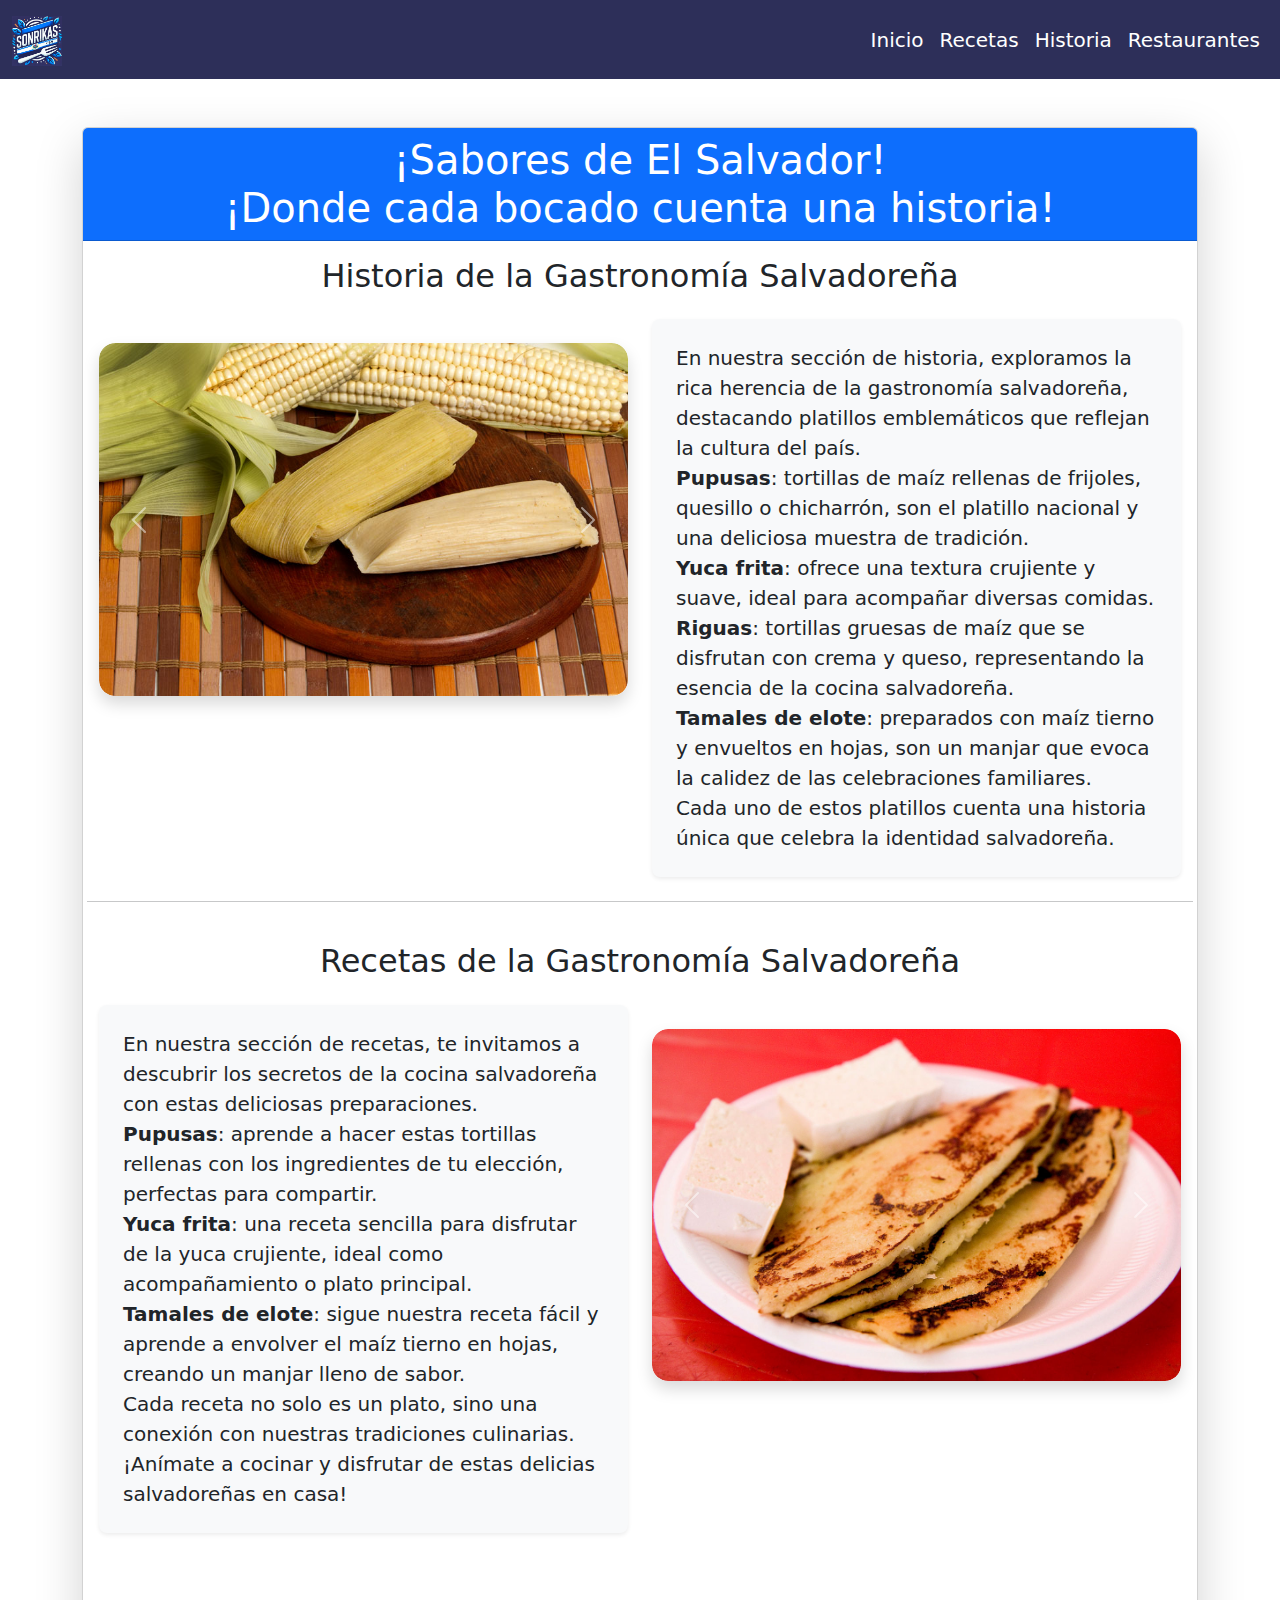
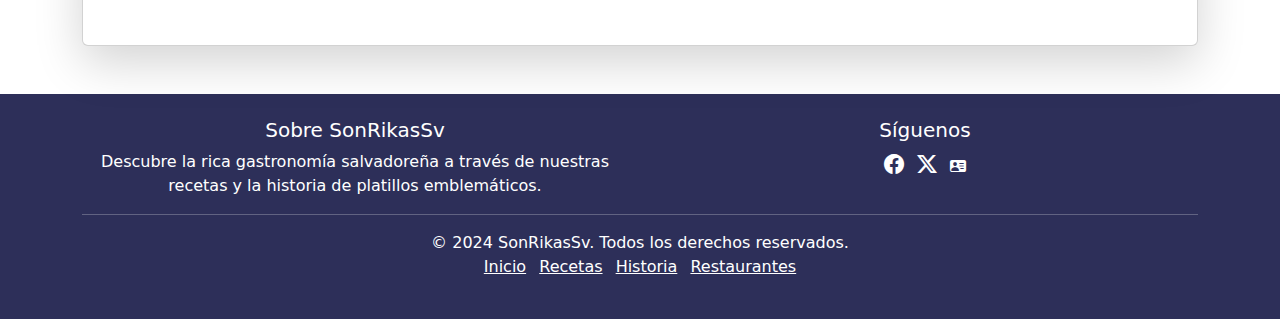
==== index.html @ 8b09bbbd "Update index.html" ====
<!DOCTYPE html>
<html lang="es">

<head>
    <!-- Google tag (gtag.js) -->
    <script async src="https://www.googletagmanager.com/gtag/js?id=G-XH4VX1W333"></script>
    <script>
        window.dataLayer = window.dataLayer || [];
        function gtag() { dataLayer.push(arguments); }
        gtag('js', new Date());

        gtag('config', 'G-XH4VX1W333');
    </script>
    <meta charset="UTF-8">
    <meta name="viewport" content="width=device-width, initial-scale=1.0">
    <title>SonRikasSv</title>
    <meta name="description" content="SonRikasSv - Sabores de El Salvador donde cada bocado cuenta una historia" />
    <meta name="keywords"
        content="SonRikasSv, Rikas, Gastronomía, tradicionales, recetas, historia, platos, platillos, típicos, salvadoreña, recetas típicas, precios restaurantes, direcciones, tradiciones, yuca frita, tamales de elote, elotes, riguas, pupusas">
    <meta name="author" content="SonRikasSV">
    <meta name="google-site-verification" content="google2ce3f2f47f7d86a8" />
    <!-- opengraf -->
    <meta property="og:type" content="website">
    <meta property="og:title" content="SonRikasSv – Gastronomia salvadoreña " />
    <meta property="og:description"
        content=" SonRikasSv - Sabores de El Salvador donde cada bocado cuenta una historia" />
    <meta property="og:image" content="https://sonrikassv.vercel.app/Imagenes/logo.jpg" itemprop="image" />
    <meta property="og:url" content="https://sonrikassv.vercel.app/" />
    <meta property="og:locale" content="es_SV">
    <!-- twitter -->
    <meta name="twitter:card" content="summary_large_image" />
    <meta property="twitter:title" content="SonRikasSv – Gastronomía salvadoreña" />
    <meta property="twitter:description" content="SonRikasSv - Sabores de El Salvador donde cada bocado cuenta una historia"/>
    <meta property="twitter:image" content="https://sonrikassv.vercel.app/Imagenes/logo.jpg" />
    <meta name="twitter:site" content="@SonRikasSV">

    <!-- esitlos -->
    <link rel="shortcut icon" type="image/x-icon" href="./Imagenes/logo.ico">
    <link rel="stylesheet" href="./static/css/style.css">
    <!-- Bootstrap -->
    <link rel="stylesheet" href="./static/css/bootstrap.min.css">
    <link rel="stylesheet" href="https://cdn.jsdelivr.net/npm/bootstrap-icons@1.11.3/font/bootstrap-icons.min.css">
</head>

<body>
    <header>
        <!-- nav-bar -->
        <nav class="navbar navbar-expand-lg custom-navbar text-white">
            <div class="container-fluid text-white">
                <a class="navbar-brand" href="./index.html">
                    <img src="./Imagenes/logo.jpg" alt="Logo" width="50" height="50"
                        class="d-inline-block align-text-top">
                </a>
                <button class="navbar-toggler text-white" type="button" data-bs-toggle="collapse"
                    data-bs-target="#navbarSupportedContent" aria-controls="navbarSupportedContent"
                    aria-expanded="false" aria-label="Toggle navigation">
                    <i class="bi bi-list text-white fs-4"></i>
                </button>
                <div class="collapse navbar-collapse" id="navbarSupportedContent">
                    <ul class="navbar-nav ms-auto mb-2 mb-lg-0">
                        <li class="nav-item">
                            <a class="nav-link active text-white fs-5" aria-current="page"
                                href="./index.html">Inicio</a>
                        </li>
                        <li class="nav-item">
                            <a class="nav-link active text-white fs-5" aria-current="page"
                                href="./Recetas/recetas.html">Recetas</a>
                        </li>
                        <li class="nav-item">
                            <a class="nav-link active text-white fs-5" aria-current="page"
                                href="./Historia/historia.html">Historia</a>
                        </li>
                        <li class="nav-item">
                            <a class="nav-link active text-white fs-5" aria-current="page"
                                href="./Restaurante/restaurante.html">Restaurantes</a>
                        </li>
                    </ul>
                </div>
            </div>
        </nav>
    </header>

    <div class="container my-5">
        <!-- Encabezado principal -->
        <div class="card shadow-lg">
            <h1 class="card-header text-center bg-primary text-white">¡Sabores de El Salvador! <br> ¡Donde cada bocado
                cuenta una historia!</h1>
            <div class="card-body">
                <div class="mb-5">
                    <h2 class="card-title text-center mb-4">Historia de la Gastronomía Salvadoreña</h2>
                    <div class="row g-4">
                        <!-- Carousel de imágenes -->
                        <div class="col-12 col-md-6 py-4">
                            <div id="carouselHistoria" class="carousel slide" data-bs-ride="carousel">
                                <div class="carousel-inner rounded-4 shadow">
                                    <div class="carousel-item active">
                                        <a href="./Historia/detallesHistoria/historiaTamalesElote.html">
                                            <img src="./Imagenes/tamalesEloteP.jpg"
                                                class="d-block w-100 rounded-4 img-fluid" alt="Tamales de Elote">
                                        </a>
                                    </div>
                                    <div class="carousel-item">
                                        <a href="./Historia/detallesHistoria/historiaPupusas.html">
                                            <img src="./Imagenes/pupusasPr.jpg"
                                                class="d-block w-100 rounded-4 img-fluid" alt="Pupusas">
                                        </a>
                                    </div>
                                    <div class="carousel-item">
                                        <a href="./Historia/detallesHistoria/historiaYucaFrita.html">
                                            <img src="./Imagenes/yucaFritPr.jpg"
                                                class="d-block w-100 rounded-4 img-fluid" alt="Yuca Frita">
                                        </a>
                                    </div>
                                </div>
                                <button class="carousel-control-prev" type="button" data-bs-target="#carouselHistoria"
                                    data-bs-slide="prev">
                                    <span class="carousel-control-prev-icon" aria-hidden="true"></span>
                                    <span class="visually-hidden">Anterior</span>
                                </button>
                                <button class="carousel-control-next" type="button" data-bs-target="#carouselHistoria"
                                    data-bs-slide="next">
                                    <span class="carousel-control-next-icon" aria-hidden="true"></span>
                                    <span class="visually-hidden">Siguiente</span>
                                </button>
                            </div>
                        </div>
                        <!-- Texto de la historia -->
                        <div class="col-12 col-md-6 d-flex flex-column justify-content-center">
                            <div class="bg-light p-4 rounded-3 shadow-sm">
                                <p class="card-text fs-5 text-justify">
                                    En nuestra sección de historia, exploramos la rica herencia de la gastronomía
                                    salvadoreña, destacando platillos emblemáticos que reflejan la cultura del país.
                                    <br>
                                    <strong>Pupusas</strong>: tortillas de maíz rellenas de frijoles, quesillo o
                                    chicharrón, son el platillo nacional y una deliciosa muestra de tradición.<br>
                                    <strong>Yuca frita</strong>: ofrece una textura crujiente y suave, ideal para
                                    acompañar diversas comidas.<br>
                                    <strong>Riguas</strong>: tortillas gruesas de maíz que se disfrutan con crema y
                                    queso, representando la esencia de la cocina salvadoreña.<br>
                                    <strong>Tamales de elote</strong>: preparados con maíz tierno y envueltos en hojas,
                                    son un manjar que evoca la calidez de las celebraciones familiares.<br>
                                    Cada uno de estos platillos cuenta una historia única que celebra la identidad
                                    salvadoreña.<br>
                                </p>
                            </div>
                        </div>
                        <hr>
                        <div class="mb-5">
                            <h2 class="card-title text-center mb-4">Recetas de la Gastronomía Salvadoreña</h2>
                            <div class="row g-4">
                                <!-- Texto de la historia -->
                                <div class="col-12 col-md-6 d-flex flex-column justify-content-center">
                                    <div class="bg-light p-4 rounded-3 shadow-sm">
                                        <p class="card-text fs-5 text-justify">
                                            En nuestra sección de recetas, te invitamos a descubrir los secretos de la
                                            cocina salvadoreña con estas deliciosas preparaciones. <br>
                                            <strong>Pupusas</strong>: aprende a hacer estas tortillas rellenas con los
                                            ingredientes de tu elección, perfectas para compartir.<br>
                                            <strong>Yuca frita</strong>: una receta sencilla para disfrutar de la yuca
                                            crujiente, ideal como acompañamiento o plato principal.<br>
                                            <strong>Tamales de elote</strong>: sigue nuestra receta fácil y aprende a
                                            envolver el maíz tierno en hojas, creando un manjar lleno de sabor.<br>
                                            Cada receta no solo es un plato, sino una conexión con nuestras tradiciones
                                            culinarias. ¡Anímate a cocinar y disfrutar de estas delicias salvadoreñas en
                                            casa!
                                        </p>
                                    </div>
                                </div>
                                <!-- Carousel de imágenes -->
                                <div class="col-12 col-md-6 py-4">
                                    <div id="carouselRecetas" class="carousel slide" data-bs-ride="carousel">
                                        <div class="carousel-inner rounded-4 shadow">
                                            <div class="carousel-item active">
                                                <a href="./Recetas/detallesRecetas/recetaRiguas.html">
                                                    <img src="./Imagenes/ReRiguasPr.jpg"
                                                        class="d-block w-100 rounded-4 img-fluid"
                                                        alt="Recetas de Riguas">
                                                </a>

                                            </div>
                                            <div class="carousel-item">
                                                <a href="./Recetas/detallesRecetas/recetaPupusas.html">
                                                    <img src="./Imagenes/RePupusasPr.jpg"
                                                        class="d-block w-100 rounded-4 img-fluid"
                                                        alt="Receta de Pupusas">
                                                </a>
                                            </div>
                                            <div class="carousel-item">
                                                <a href="./Recetas/detallesRecetas/recetaYucaFrita.html">
                                                    <img src="./Imagenes/ReYucaFrita.webp"
                                                        class="d-block w-100 rounded-4 img-fluid"
                                                        alt="Recetas de Yuca Frita">
                                                </a>
                                            </div>
                                            <div class="carousel-item">
                                                <a href="Recetas/detallesRecetas/recetaTamalesElote.html">
                                                    <img src="./Imagenes/ReTamalesElotePr.jpg"
                                                        class="d-block w-100 rounded-4 img-fluid"
                                                        alt="Recetas tamales de elote">
                                                </a>
                                            </div>
                                        </div>
                                        <button class="carousel-control-prev" type="button"
                                            data-bs-target="#carouselRecetas" data-bs-slide="prev">
                                            <span class="carousel-control-prev-icon" aria-hidden="true"></span>
                                            <span class="visually-hidden">Anterior</span>
                                        </button>
                                        <button class="carousel-control-next" type="button"
                                            data-bs-target="#carouselRecetas" data-bs-slide="next">
                                            <span class="carousel-control-next-icon" aria-hidden="true"></span>
                                            <span class="visually-hidden">Siguiente</span>
                                        </button>
                                    </div>
                                </div>
                            </div>
                        </div>
                    </div>
                </div>
            </div>
        </div>
    </div>


    <footer class="footer custom-navbar  text-white text-center py-4">
        <div class="container">
            <div class="row">
                <div class="col-12 col-md-6">
                    <h5>Sobre SonRikasSv</h5>
                    <p class="mb-0">Descubre la rica gastronomía salvadoreña a través de nuestras recetas y la historia
                        de platillos emblemáticos.</p>
                </div>
                <div class="col-12 col-md-6">
                    <h5>Síguenos</h5>
                    <ul class="list-inline">
                        <li class="list-inline-item">
                            <a href="https://www.facebook.com/sonrikassv" class="text-white" target="_blank"
                                aria-label="Facebook">
                                <i class="bi bi-facebook fs-5"></i>
                            </a>
                        </li>
                        <li class="list-inline-item">
                            <a href="https://x.com/SonRikasSv" class="text-white fs-5" target="_blank"
                                aria-label="Twitter">
                                <i class="bi bi-twitter-x"></i>
                            </a>
                        </li>
                        <li class="list-inline-item">
                            <a href="./LandingPage/landingPage.html" class="text-white" aria-label="Correo Electrónico">
                                <i class="bi bi-person-vcard-fill"></i>
                            </a>
                        </li>
                    </ul>
                </div>
            </div>
            <hr class="my-3">
            <p class="mb-0">&copy; 2024 SonRikasSv. Todos los derechos reservados.</p>
            <nav>
                <ul class="list-inline">
                    <li class="list-inline-item">
                        <a href="./index.html" class="text-white">Inicio</a>
                    </li>
                    <li class="list-inline-item">
                        <a href="./Recetas/recetas.html" class="text-white">Recetas</a>
                    </li>
                    <li class="list-inline-item">
                        <a href="./Historia/historia.html" class="text-white">Historia</a>
                    </li>
                    <li class="list-inline-item">
                        <a href="./Restaurante/restaurante.html" class="text-white">Restaurantes</a>
                    </li>
                </ul>
            </nav>
        </div>
    </footer>


    <!-- Bootstrap -->
    <script type="text/javascript" src="static/js/bootstrap.bundle.min.js"></script>
</body>

</html>
---- static/css/style.css ----
.custom-navbar {
    background-color: #2D2F59;
    color: #ffffff;
   
  }

.custom-navbar a:hover{
  color: #c5c5c5 !important;
  }

.titulo-centrado, .enlace-historia{
  text-align: center;
}

  /*Apartado de estilo para detallesRecetas*/
.contenedorDetallesPlatillo, #carouselAutoplaying, .descripcion-platillo{
  margin-top: 20px !important;
}

.descripcion-platillo{
  margin-left: 10px;
  border: 1px solid black;
  border-radius: 5%;
  padding: 25px 25px 0 25px !important;
  text-align: justify;
}

.imagen-platillo img {
  height: 300px; 
  object-fit: cover; 
}

.datos-adicionales{
  text-align: center;
  font-size: 20px;
  padding-bottom: 10px;
}

.descripcion-platillo p a{
  text-decoration: none;
  color: black;
  font-weight: bold;
}

.utensilios, .ingredientes, .pasos{
  border: 1px solid black;
  margin: 30px 10px 0 10px !important;
  padding: 10px;
  border-radius: 5%;
    /* Reemplaza ##005187 con el color que desees */
  }

/* Estilo de las imágenes */
.img-receta {
    width: 100%; /*  para que las imágenes ocupen el 100% del contenedor */
    height: auto;
    max-width: 300px; /*  el tamaño máximo de las imágenes */
    margin-right: 20px; /*  para menos espacio entre imagen y texto */
    border-radius: 10px; /* Bordes redondeados para las imágenes */
    transition: transform 0.2s; /* Transición suave para el efecto hover */
}

.img-receta:hover {
    transform: scale(1.05); /* Efecto de zoom suave al hacer hover */
}

/* Estilo del texto */
.texto-receta {
    flex: 1;
    text-align: justify; /* para justificar el texto */
    color: #393C73; /* Texto en como morado  */
}

/* Estilo del cuadro que contiene el texto */
.texto-contenedor {
    padding: 15px; /*  para más espacio interno */
    background-color: #FFFFFF; /* Fondo blanco para el cuadro de texto */
    border: 1px solid #05450A; /* Borde verde oscuro */
    border-radius: 8px;
    box-shadow: 0 4px 8px rgba(0, 0, 0, 0.1); /*  sombra para efecto de elevación */
}

/* Ajustes para títulos */
.titulo-receta {
    color: #E38349; /* Títulos en color cálido */
    text-align: center; /* Centra los títulos */
    margin-bottom: 15px; /* Espacio inferior para los títulos */
    font-size: 1.5em; /* Tamaño de fuente para títulos ajustado */
    font-family: 'Helvetica Neue', Arial, sans-serif; 
}

a:hover {
    text-decoration: underline; /* Subrayado al pasar el mouse */
}

@media screen and (max-width: 412px){
  .descripcion-platillo{
    margin-left: 0px;
  }
}
  /*Fin de apartado de detallesRecetas*/

  /* Estilo del texto para historia */
.texto-Ghistoria {
  flex: 1;
  text-align: justify; 
  color: #393C73;
  padding: 10px;
  border: 1px solid black; 
  border-radius: 8px; 
}

.titulo-Ghistoria {
  color: #E38349;
  font-size: 1.5em;
  font-family: 'Helvetica Neue', Arial, sans-serif; 
}

.bg-celeste {
  background-color: #00aae4; /* Celeste */
}

.carouselR {
  width: 508px;
  height: 388px;
  overflow: hidden;
}

.carouselR-img {
  width: 530px; /* Ancho deseado */
  height: 388px; /* Altura deseada */
}

.carouselR1 {
  width: 508px;
  height: 318px;
  overflow: hidden;
}

.carouselR-img1 {
  max-width: 100%;  /* Asegura que la imagen no sobresalga */
  height: auto;     /* Mantiene la proporción */
}

.icono-img {
  width: 32px; /* Cambia el valor según necesites */
  height: 32px; /* Mantiene la proporción de la imagen */
}

/* -----Estilos para detalle de historia-------*/
.h1-title {
    color: #393c73;
}

/*para el dato curioso*/
.lead-historia { 
    color: #e38349;
    text-align: center; /* Centrar el texto destacado */
    font-weight: bold;
}

.container-detalle-historia {
    max-width: 1400px; /* Limitar el ancho del contenido */
    margin: auto; /* Centrar el contenido */
    padding: 2rem; /* Espaciado interno de la caja */
    overflow-x: hidden; /* Evita el desbordamiento horizontal */
    background-color: #f0f2f2;
}

/* Tarjetas */
.card-historia {
    background-color: #ffffff; /* Color de la tarjeta */
    border: 1px solid #e0e0e0; /* Borde sutil */
    margin-bottom: 3rem; /* Separación entre tarjetas */
    padding: 20px; /* Espaciado interno */
    border-radius: 10px; /* Bordes redondeados */
    display: flex; /* Hacer que las tarjetas usen flexbox */
    box-shadow: 0 4px 8px rgba(0, 0, 0, 0.1); /* Sombra suave */
    transition: transform 0.2s, box-shadow 0.2s; /* Transición suave al interactuar */
    width: calc(100% - 40px);
    max-width: 95%; /* ancho del contenedor */
    margin: 20px auto; /* Centrar la tarjeta con márgenes automáticos */
}

.card-body-historia {
    display: flex;
    align-items: center; 
    gap: 20px; /* Espacio entre la imagen y el texto */
}

/* Contenedor de la imagen */
.img-container {
    max-width: 100%; /* La imagen no se expandirá más allá del 100% del contenedor */
    height: auto; /* Mantiene la relación de aspecto */
    display:flex;
    justify-content: center;
}

/* Estilo de la imagen */
.card-img {
    width: 100%; /* La imagen ocupa todo el ancho del contenedor */
    height: auto; /* Mantiene la proporción de la imagen */
    max-height: 500px;
    max-width: 400px;
    border-radius: 8px; /* Bordes redondeados */
}

/* Contenedor del texto */
.text-container {
    flex: 1; /* Permite que el contenedor de texto se expanda */
    text-align: justify; 
    margin-bottom: 20px;
}

/* Títulos de las tarjetas */
.card-title-historia {
    font-size: 2rem; /* Tamaño de fuente más grande */
    color: #05450a; /* Color de título usando la paleta de colores */
    text-transform: uppercase; /* Texto en mayúsculas para más impacto */
}

/* Texto de las tarjetas */
.card-text-historia {
    color: #2D2F59; /* Color principal del texto */
    line-height: 1.6; /* Espaciado entre líneas para mejor legibilidad */
    margin-top: 10px; /* Espacio superior para separación */
    margin-bottom: 10px;
}

/* Dato Curioso */
.dato-curioso {
    /*max-width: 1200px;*/
    margin: 10px; 
    padding: 1px; /* Añade un poco de relleno para que no se vea tan ajustado */
}

/* Estilo para el ícono */
.bi-lightbulb {
    color: #e38349; /* Color amarillo que representa una idea */
    font-size: 4.5rem; /* Aumenta el tamaño del icono */
}

.btn-primary-historia { 
    background-color: #0583f2; /* Color de fondo */
}
/*------Fin de estilos para detalle de historia-------*/
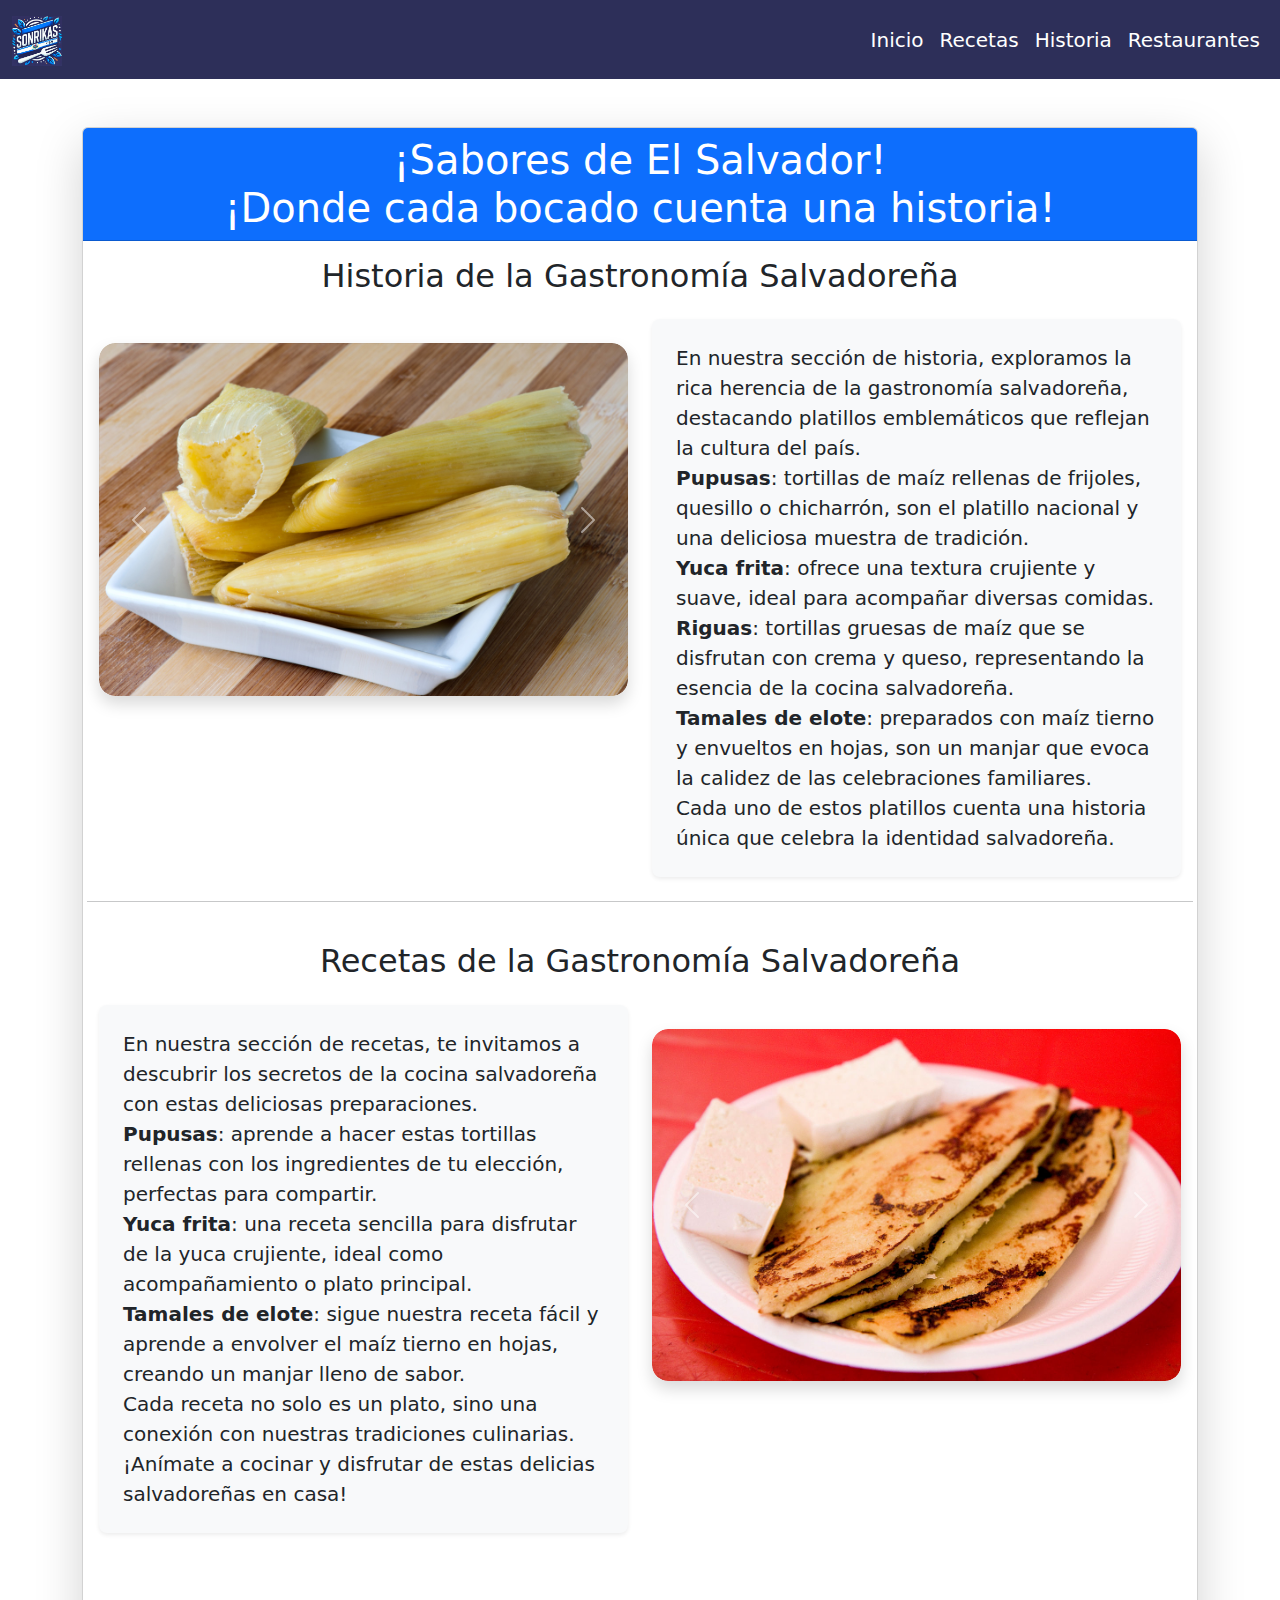
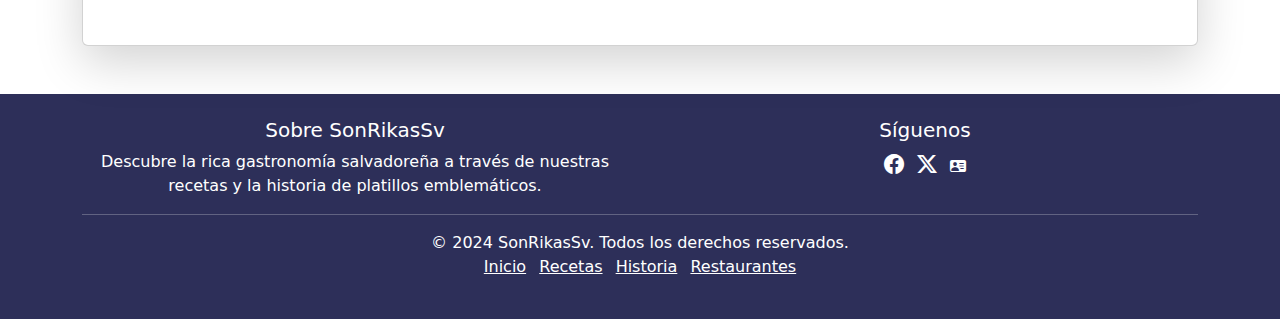
==== commit e8cef566: "Update index.html" ====
--- a/index.html
+++ b/index.html
@@ -95,7 +95,7 @@
                                 <div class="carousel-inner rounded-4 shadow">
                                     <div class="carousel-item active">
                                         <a href="./Historia/detallesHistoria/historiaTamalesElote.html">
-                                            <img src="./Imagenes/tamalesEloteP.jpg"
+                                            <img src="./Imagenes/ReTamalesElotePr.jpg"
                                                 class="d-block w-100 rounded-4 img-fluid" alt="Tamales de Elote">
                                         </a>
                                     </div>
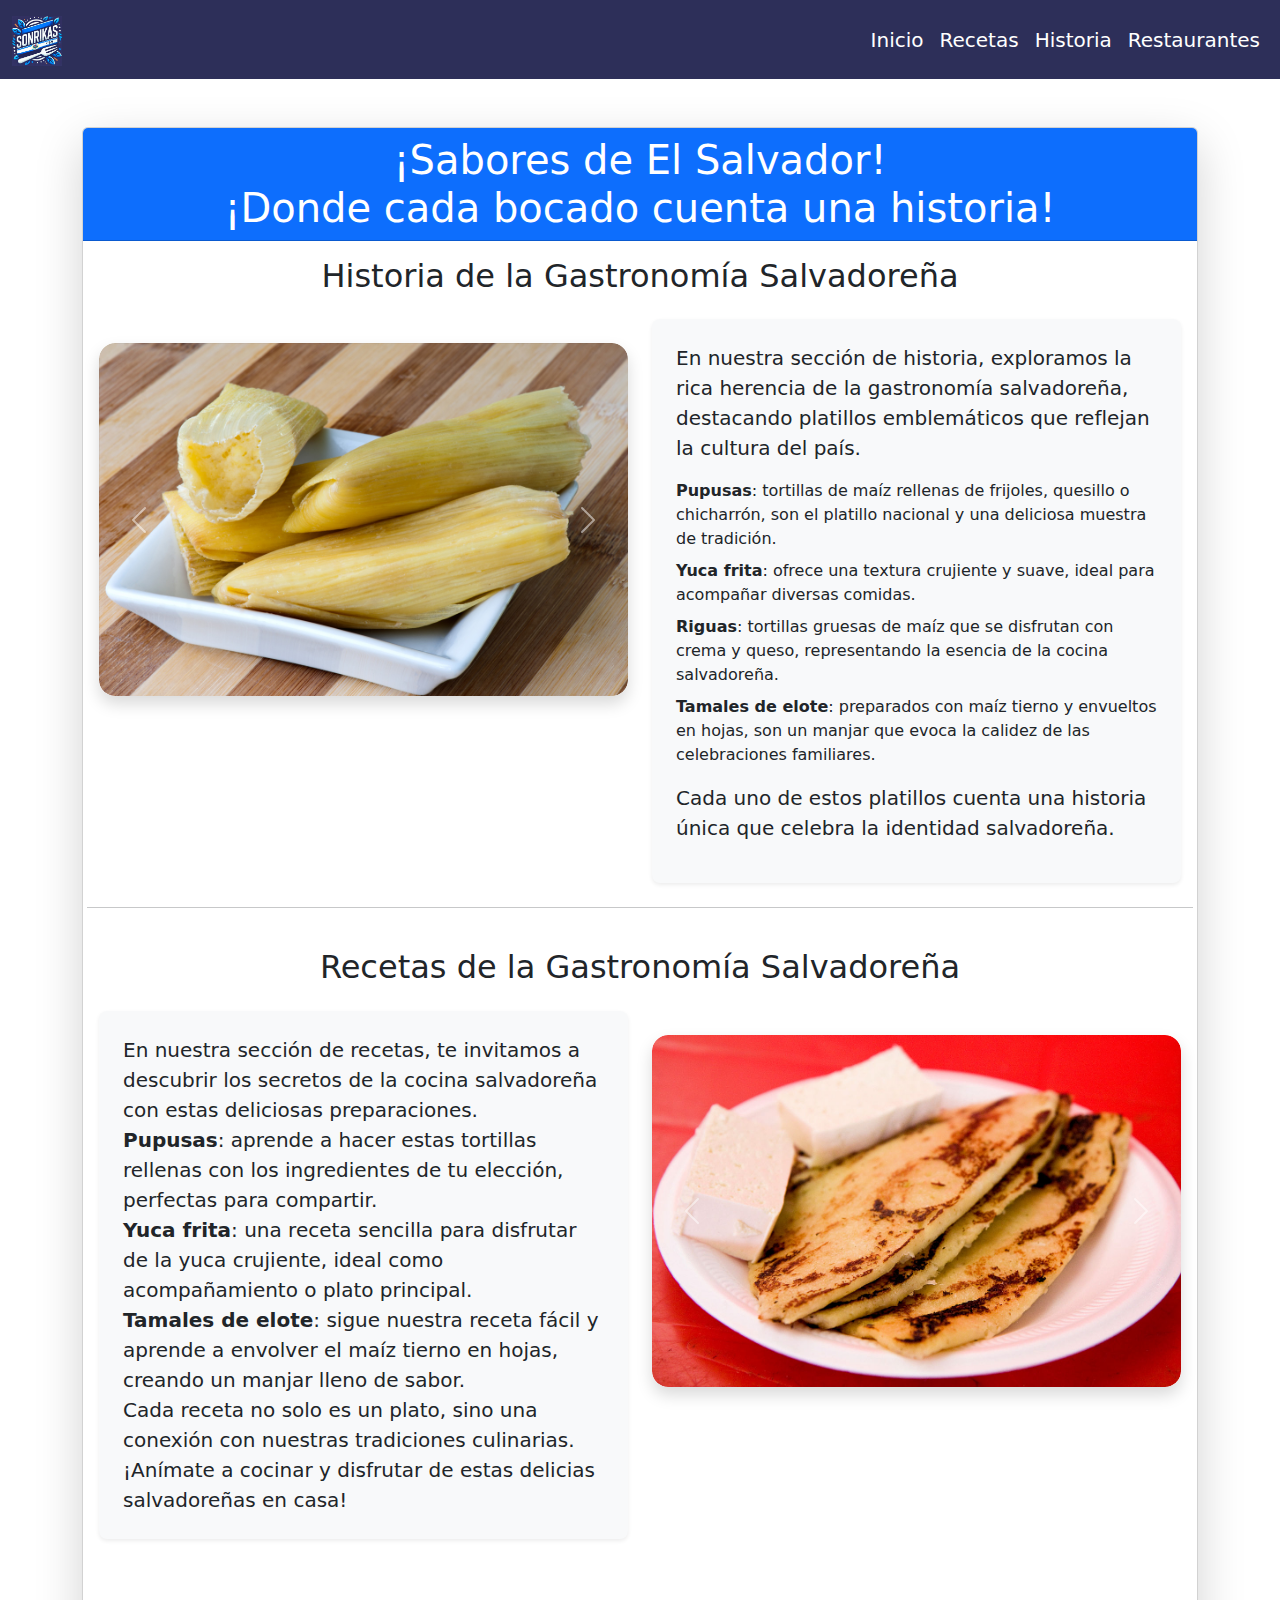
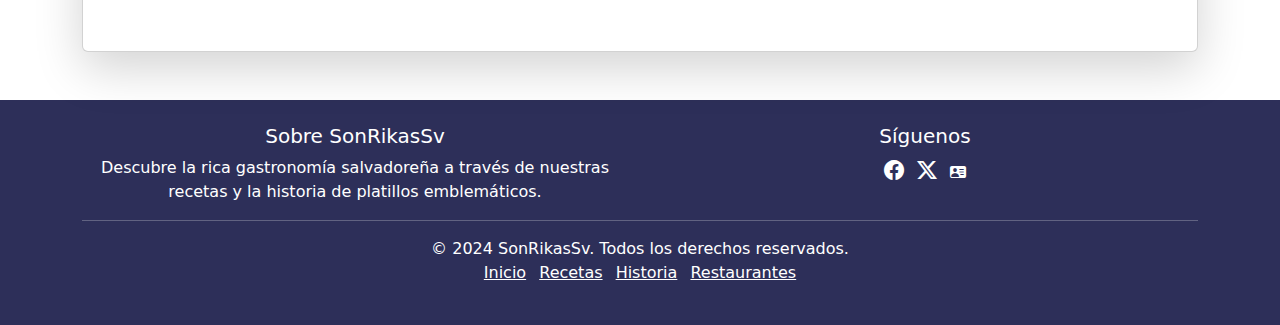
==== commit 2fa305dd: "Update index.html" ====
--- a/index.html
+++ b/index.html
@@ -127,23 +127,21 @@
                         <!-- Texto de la historia -->
                         <div class="col-12 col-md-6 d-flex flex-column justify-content-center">
                             <div class="bg-light p-4 rounded-3 shadow-sm">
-                                <p class="card-text fs-5 text-justify">
-                                    En nuestra sección de historia, exploramos la rica herencia de la gastronomía
-                                    salvadoreña, destacando platillos emblemáticos que reflejan la cultura del país.
-                                    <br>
-                                    <strong>Pupusas</strong>: tortillas de maíz rellenas de frijoles, quesillo o
-                                    chicharrón, son el platillo nacional y una deliciosa muestra de tradición.<br>
-                                    <strong>Yuca frita</strong>: ofrece una textura crujiente y suave, ideal para
-                                    acompañar diversas comidas.<br>
-                                    <strong>Riguas</strong>: tortillas gruesas de maíz que se disfrutan con crema y
-                                    queso, representando la esencia de la cocina salvadoreña.<br>
-                                    <strong>Tamales de elote</strong>: preparados con maíz tierno y envueltos en hojas,
-                                    son un manjar que evoca la calidez de las celebraciones familiares.<br>
-                                    Cada uno de estos platillos cuenta una historia única que celebra la identidad
-                                    salvadoreña.<br>
+                                <p class="card-text fs-5 text-md-justify">
+                                    En nuestra sección de historia, exploramos la rica herencia de la gastronomía salvadoreña, destacando platillos emblemáticos que reflejan la cultura del país.
+                                </p>
+                                <ul class="list-unstyled fs-6">
+                                    <li class="mb-2"><strong>Pupusas</strong>: tortillas de maíz rellenas de frijoles, quesillo o chicharrón, son el platillo nacional y una deliciosa muestra de tradición.</li>
+                                    <li class="mb-2"><strong>Yuca frita</strong>: ofrece una textura crujiente y suave, ideal para acompañar diversas comidas.</li>
+                                    <li class="mb-2"><strong>Riguas</strong>: tortillas gruesas de maíz que se disfrutan con crema y queso, representando la esencia de la cocina salvadoreña.</li>
+                                    <li class="mb-2"><strong>Tamales de elote</strong>: preparados con maíz tierno y envueltos en hojas, son un manjar que evoca la calidez de las celebraciones familiares.</li>
+                                </ul>
+                                <p class="fs-5 text-md-justify mt-3">
+                                    Cada uno de estos platillos cuenta una historia única que celebra la identidad salvadoreña.
                                 </p>
                             </div>
                         </div>
+                        
                         <hr>
                         <div class="mb-5">
                             <h2 class="card-title text-center mb-4">Recetas de la Gastronomía Salvadoreña</h2>
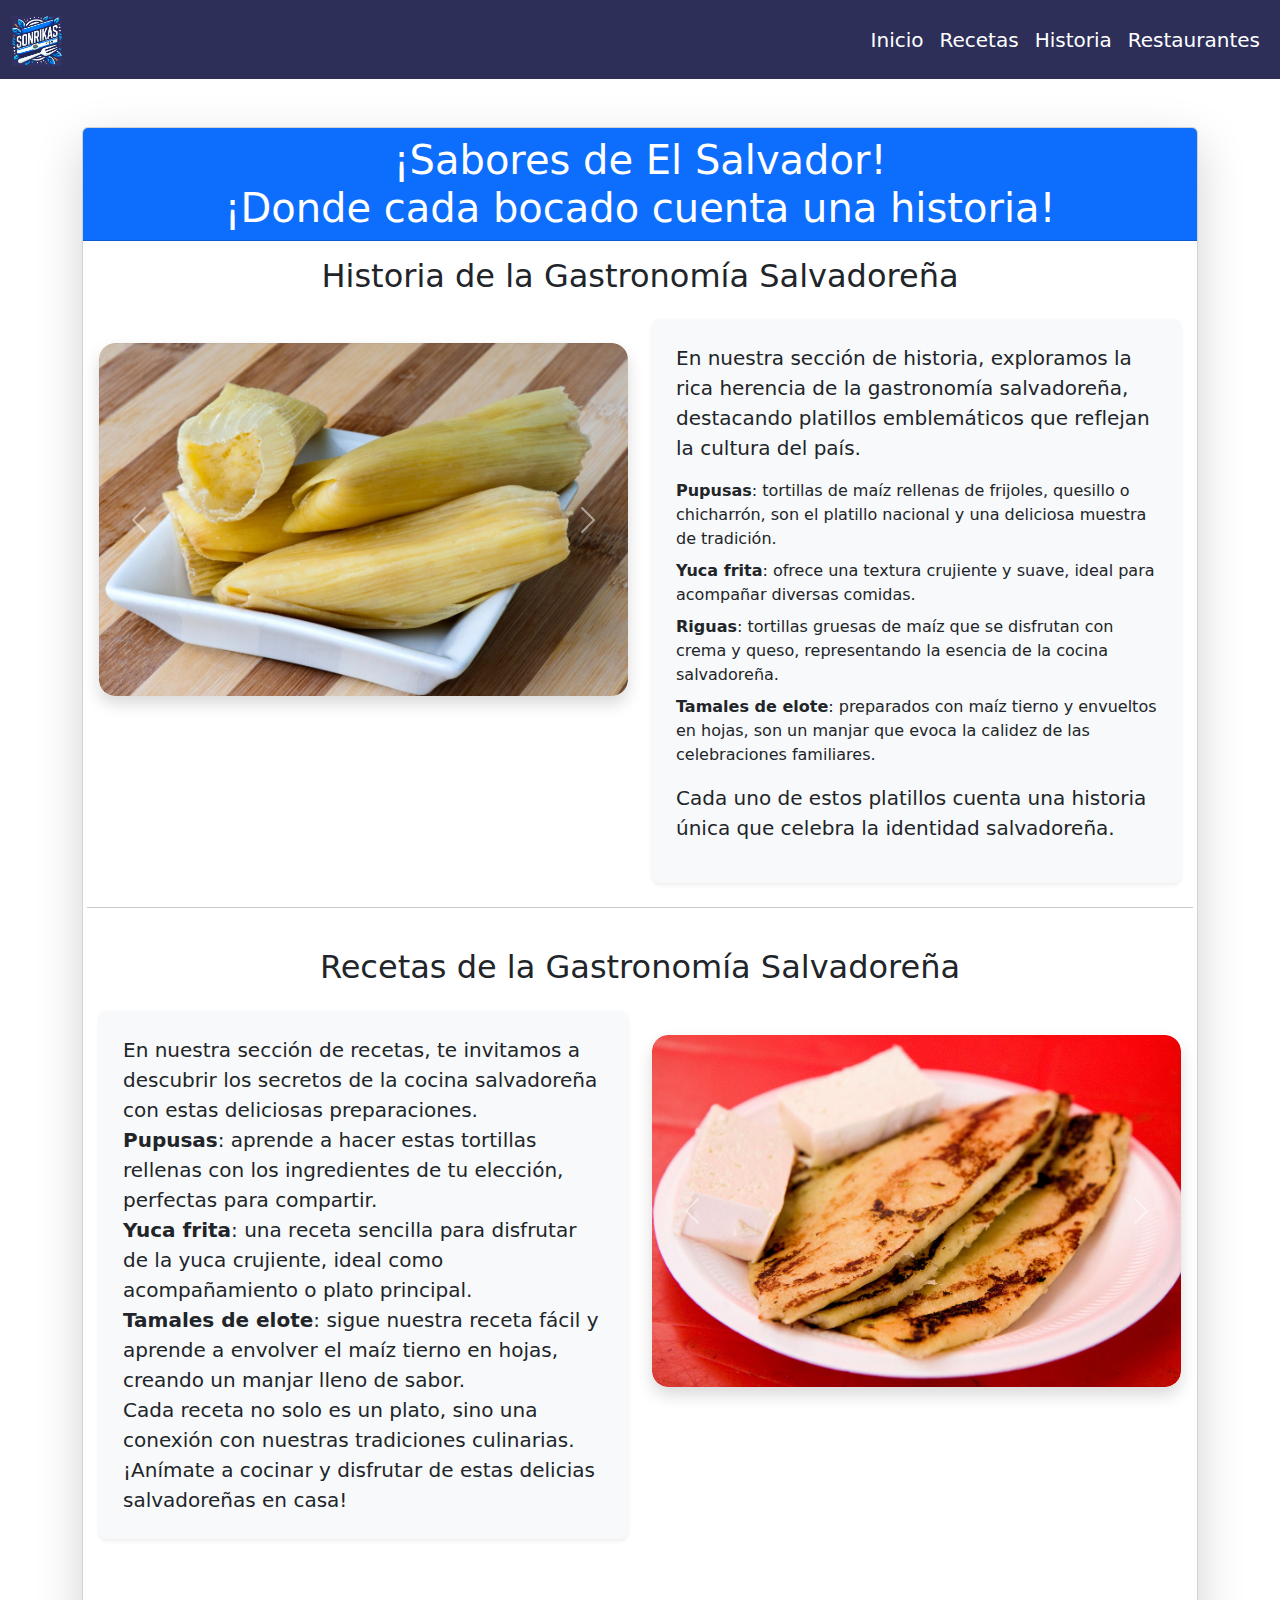
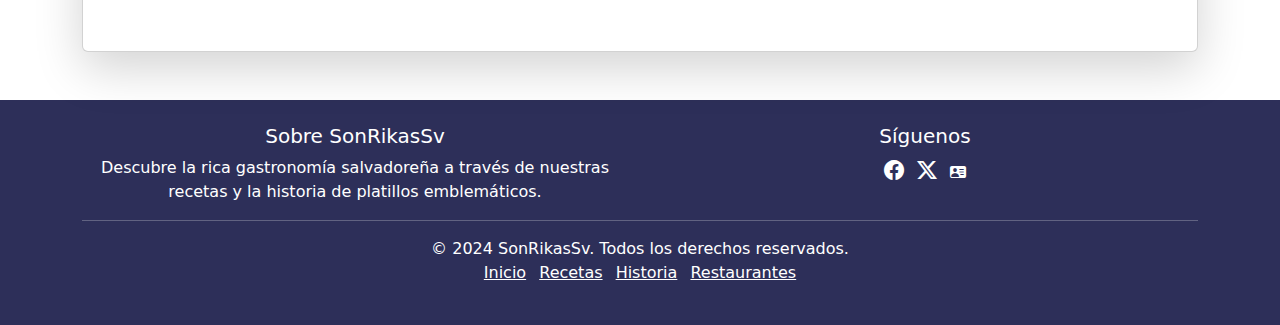
==== commit 8453823e: "cambiando formato de imagenes del index" ====
--- a/index.html
+++ b/index.html
@@ -95,19 +95,19 @@
                                 <div class="carousel-inner rounded-4 shadow">
                                     <div class="carousel-item active">
                                         <a href="./Historia/detallesHistoria/historiaTamalesElote.html">
-                                            <img src="./Imagenes/ReTamalesElotePr.jpg"
+                                            <img src="./Imagenes/ReTamalesElotePr.webp"
                                                 class="d-block w-100 rounded-4 img-fluid" alt="Tamales de Elote">
                                         </a>
                                     </div>
                                     <div class="carousel-item">
                                         <a href="./Historia/detallesHistoria/historiaPupusas.html">
-                                            <img src="./Imagenes/pupusasPr.jpg"
+                                            <img src="./Imagenes/pupusasPr.webp"
                                                 class="d-block w-100 rounded-4 img-fluid" alt="Pupusas">
                                         </a>
                                     </div>
                                     <div class="carousel-item">
                                         <a href="./Historia/detallesHistoria/historiaYucaFrita.html">
-                                            <img src="./Imagenes/yucaFritPr.jpg"
+                                            <img src="./Imagenes/yucaFritPr.webp"
                                                 class="d-block w-100 rounded-4 img-fluid" alt="Yuca Frita">
                                         </a>
                                     </div>
@@ -170,7 +170,7 @@
                                         <div class="carousel-inner rounded-4 shadow">
                                             <div class="carousel-item active">
                                                 <a href="./Recetas/detallesRecetas/recetaRiguas.html">
-                                                    <img src="./Imagenes/ReRiguasPr.jpg"
+                                                    <img src="./Imagenes/ReRiguasPr.webp"
                                                         class="d-block w-100 rounded-4 img-fluid"
                                                         alt="Recetas de Riguas">
                                                 </a>
@@ -178,7 +178,7 @@
                                             </div>
                                             <div class="carousel-item">
                                                 <a href="./Recetas/detallesRecetas/recetaPupusas.html">
-                                                    <img src="./Imagenes/RePupusasPr.jpg"
+                                                    <img src="./Imagenes/RePupusasPr.webp"
                                                         class="d-block w-100 rounded-4 img-fluid"
                                                         alt="Receta de Pupusas">
                                                 </a>
@@ -192,7 +192,7 @@
                                             </div>
                                             <div class="carousel-item">
                                                 <a href="Recetas/detallesRecetas/recetaTamalesElote.html">
-                                                    <img src="./Imagenes/ReTamalesElotePr.jpg"
+                                                    <img src="./Imagenes/ReTamalesElotePr.webp"
                                                         class="d-block w-100 rounded-4 img-fluid"
                                                         alt="Recetas tamales de elote">
                                                 </a>
